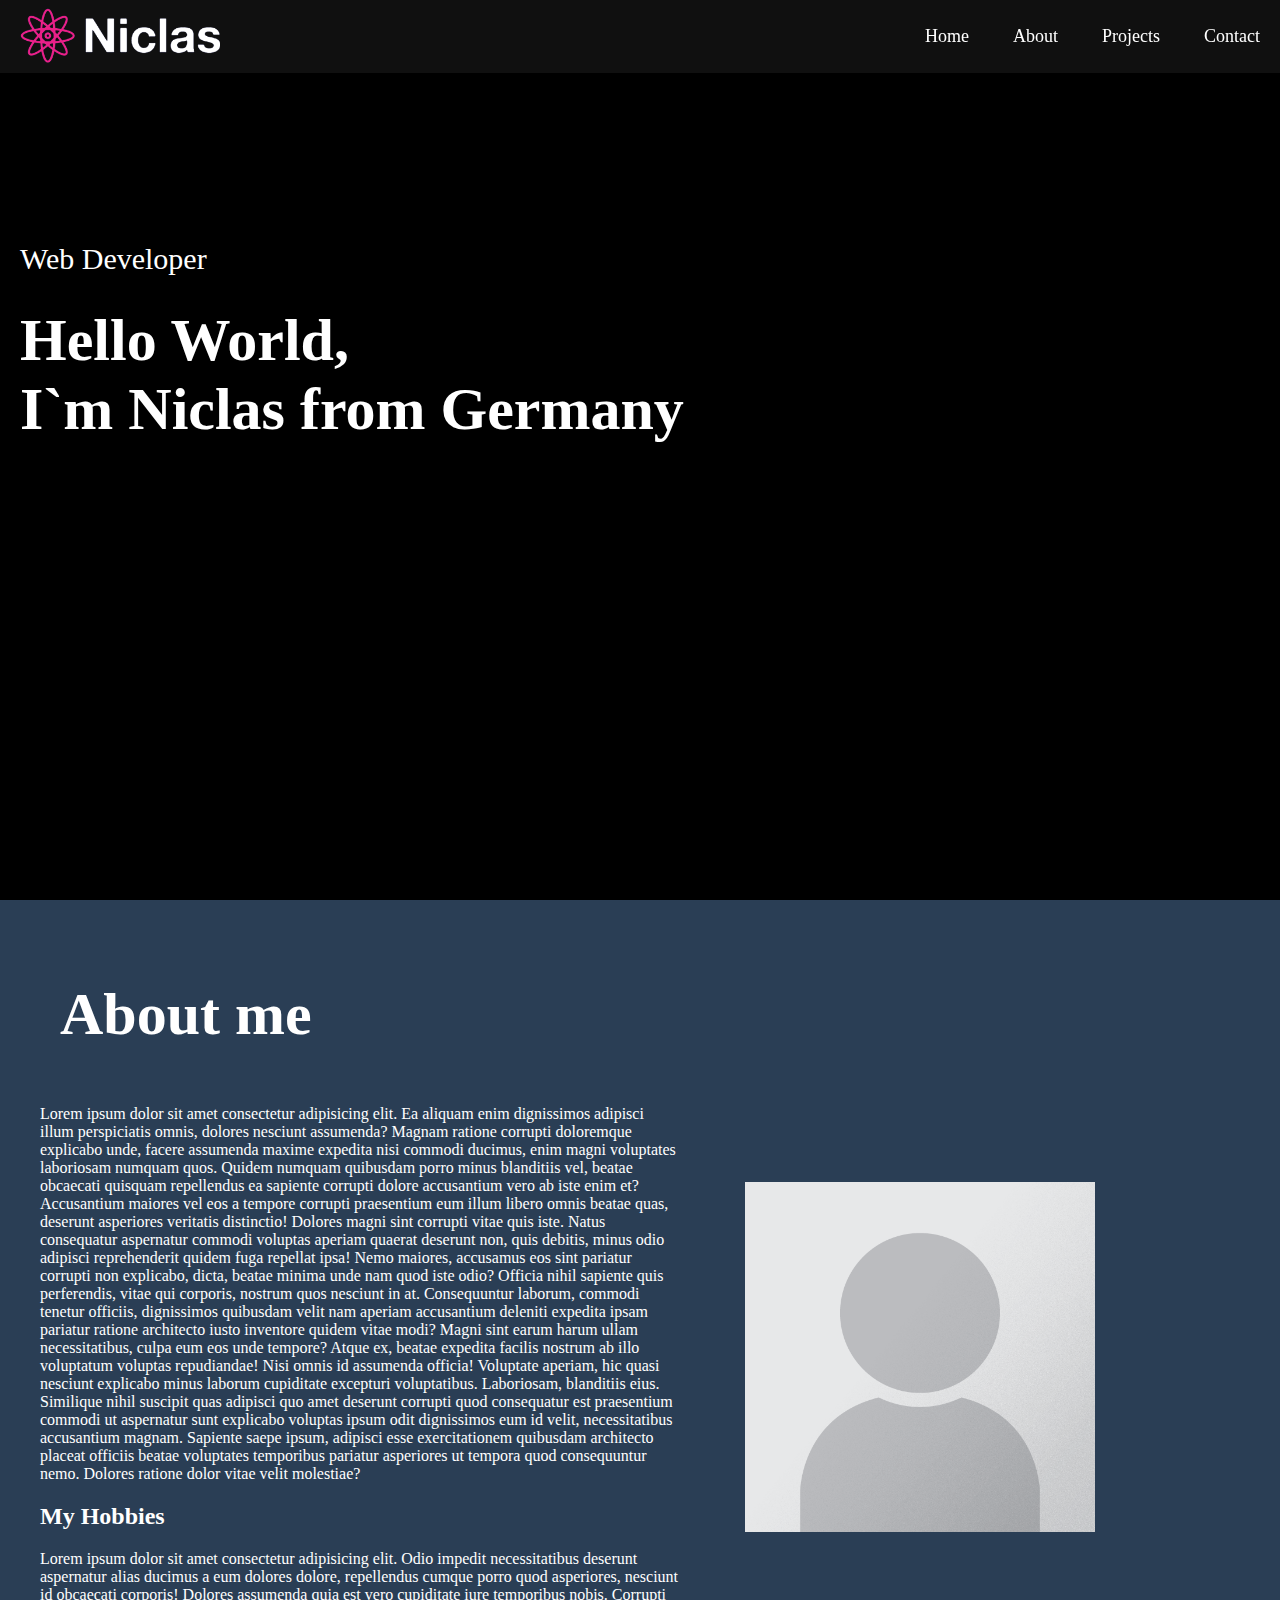
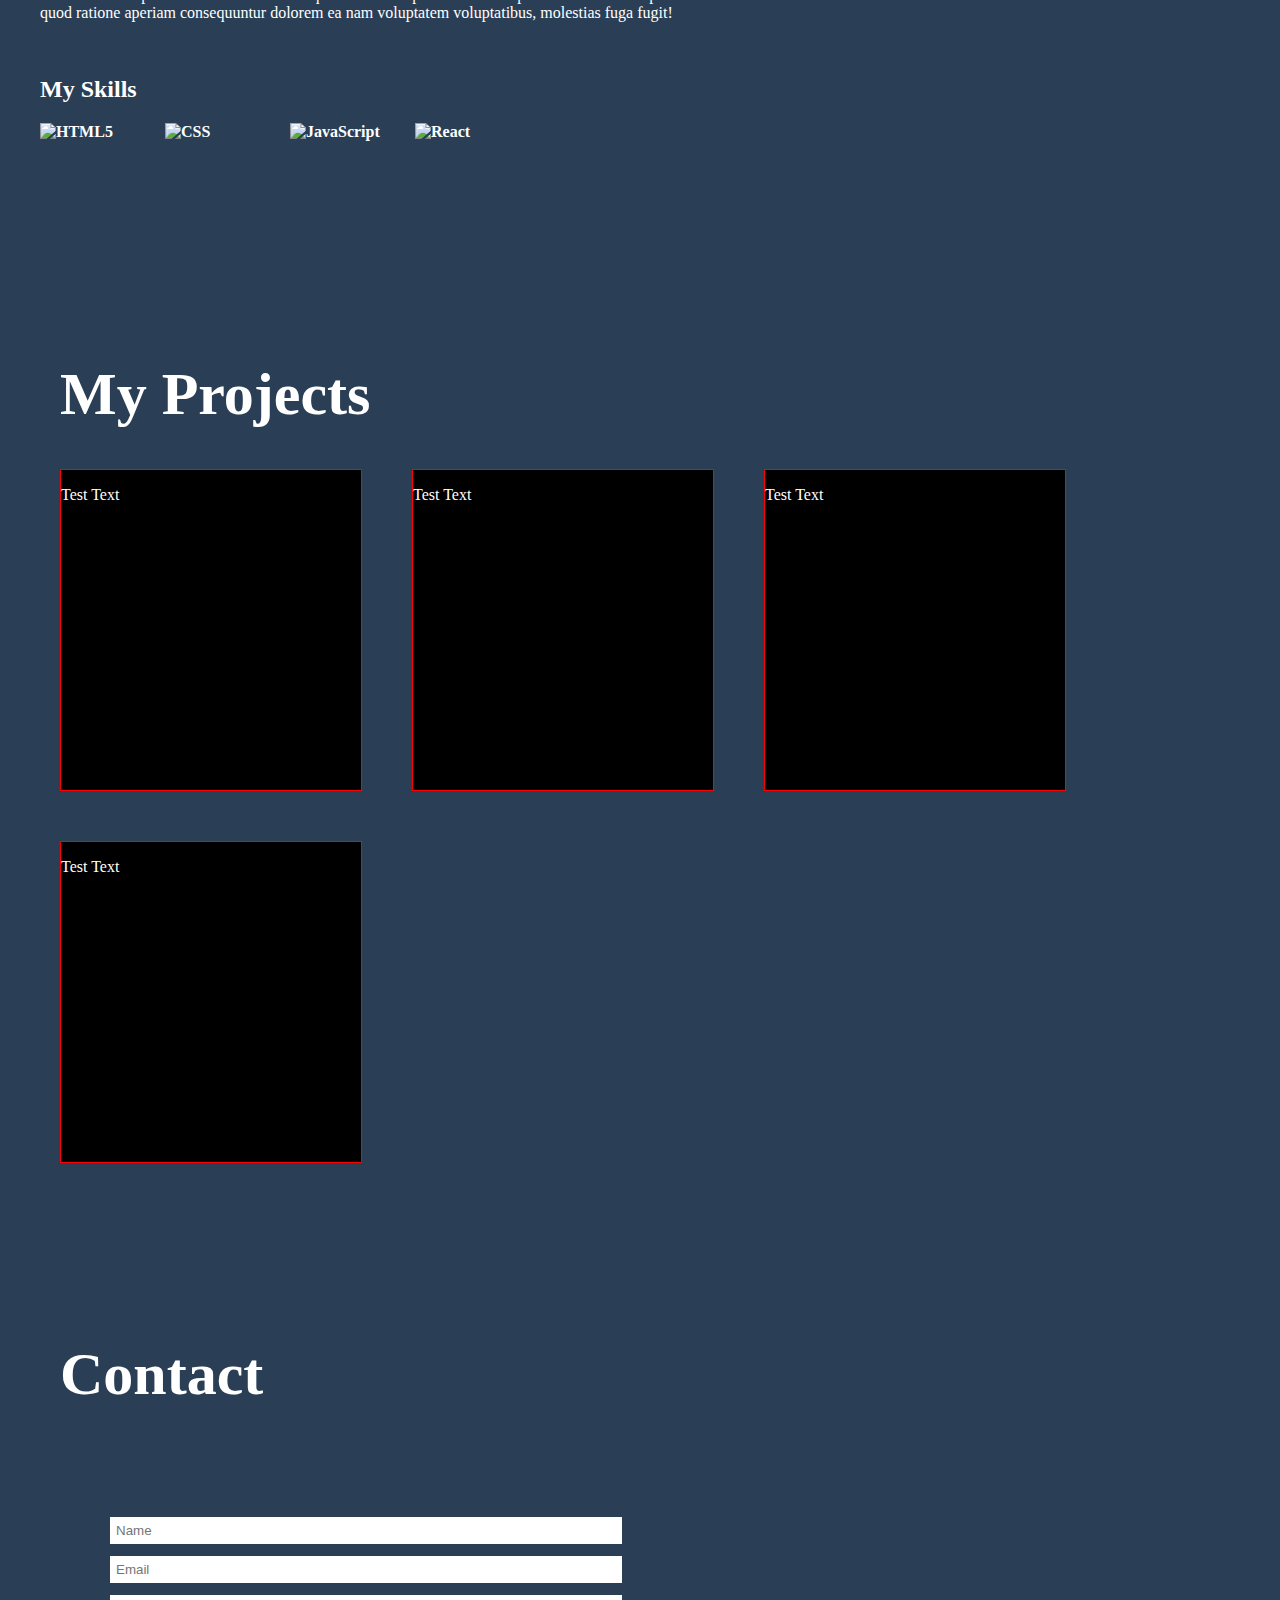
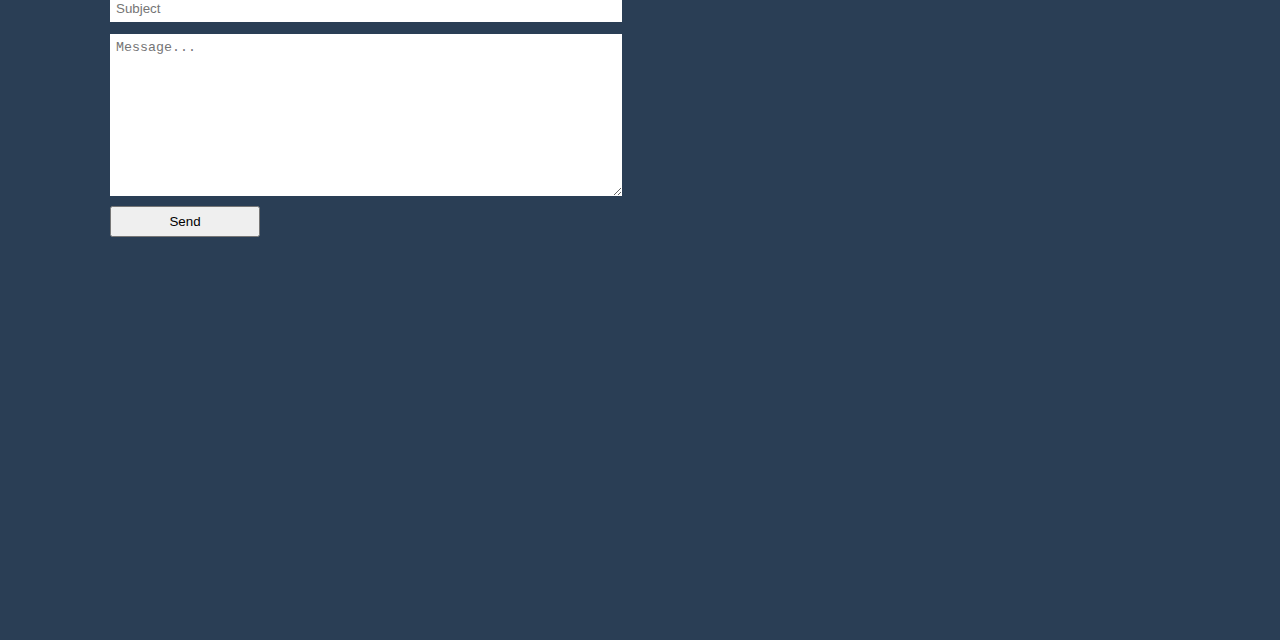
==== index.html @ bce81e59 "added backToTop" ====
<!DOCTYPE html>
<html lang="en">

<head>
    <meta charset="UTF-8">
    <meta http-equiv="X-UA-Compatible" content="IE=edge">
    <meta name="viewport" content="width=device-width, initial-scale=1.0">
    <title>Nic`s Portfolio</title>
    <link rel="stylesheet" href="style.css">
</head>

<body>

    <header>
        <section id="header">

            <div class="container1">
                <nav>
                    <a href="#header"><img src="images/logo.png" class="logo" alt="Logo "></a>
                    <ul>
                        <li><a href="#header">Home</a></li>
                        <li><a href="#about">About</a></li>
                        <li><a href="#projects">Projects</a></li>
                        <li><a href="#contact">Contact</a></li>
                    </ul>
                </nav>
                <div class="header-text">
                    <p>Web Developer</p>
                    <h1>Hello World,<br> I`m Niclas from Germany</h1>
                </div>
            </div>
        </section>
    </header>

    <main>
        <section id="about">
            <h1>About me</h1>
            <div class="container2">
                <div class="aboutMeText">
                    <p>Lorem ipsum dolor sit amet consectetur adipisicing elit. Ea aliquam enim dignissimos adipisci
                        illum
                        perspiciatis omnis, dolores nesciunt assumenda? Magnam ratione corrupti doloremque explicabo
                        unde,
                        facere assumenda maxime expedita nisi commodi ducimus, enim magni voluptates laboriosam numquam
                        quos. Quidem numquam quibusdam porro minus blanditiis vel, beatae obcaecati quisquam repellendus
                        ea
                        sapiente corrupti dolore accusantium vero ab iste enim et? Accusantium maiores vel eos a tempore
                        corrupti praesentium eum illum libero omnis beatae quas, deserunt asperiores veritatis
                        distinctio!
                        Dolores magni sint corrupti vitae quis iste. Natus consequatur aspernatur commodi voluptas
                        aperiam
                        quaerat deserunt non, quis debitis, minus odio adipisci reprehenderit quidem fuga repellat ipsa!
                        Nemo maiores, accusamus eos sint pariatur corrupti non explicabo, dicta, beatae minima unde nam
                        quod
                        iste odio? Officia nihil sapiente quis perferendis, vitae qui corporis, nostrum quos nesciunt in
                        at.
                        Consequuntur laborum, commodi tenetur officiis, dignissimos quibusdam velit nam aperiam
                        accusantium
                        deleniti expedita ipsam pariatur ratione architecto iusto inventore quidem vitae modi? Magni
                        sint
                        earum harum ullam necessitatibus, culpa eum eos unde tempore? Atque ex, beatae expedita facilis
                        nostrum ab illo voluptatum voluptas repudiandae! Nisi omnis id assumenda officia! Voluptate
                        aperiam,
                        hic quasi nesciunt explicabo minus laborum cupiditate excepturi voluptatibus. Laboriosam,
                        blanditiis
                        eius. Similique nihil suscipit quas adipisci quo amet deserunt corrupti quod consequatur est
                        praesentium commodi ut aspernatur sunt explicabo voluptas ipsum odit dignissimos eum id velit,
                        necessitatibus accusantium magnam. Sapiente saepe ipsum, adipisci esse exercitationem quibusdam
                        architecto placeat officiis beatae voluptates temporibus pariatur asperiores ut tempora quod
                        consequuntur nemo. Dolores ratione dolor vitae velit molestiae?
                    </p>
                    <h2>My Hobbies</h2>
                    <p>Lorem ipsum dolor sit amet consectetur adipisicing elit. Odio impedit necessitatibus deserunt
                        aspernatur alias ducimus a eum dolores dolore, repellendus cumque porro quod asperiores,
                        nesciunt id
                        obcaecati corporis! Dolores assumenda quia est vero cupiditate iure temporibus nobis. Corrupti
                        quod
                        ratione aperiam consequuntur dolorem ea nam voluptatem voluptatibus, molestias fuga fugit!</p>

                    <br>
                    <h2>My Skills</h2>
                    <div class="box1">
                        <img src="images/HTML5_logo.png" alt="HTML5" class="skills">
                        <img src="images/CSS3_logo.png" alt="CSS" class="skills">
                        <img src="images/javascript-39400.png" alt="JavaScript" class="skills">
                        <img src="images/React-icon.png" alt="React" class="skills2">
                    </div>

                </div>
                <div class="aboutMePic">
                    <img src="images/Portrait_Placeholder.png" alt="Placeholder Portrait">
                </div>
            </div>
        </section>

        <section id="projects">
            <h1>My Projects</h1>
            <div class="container3">
                <div class="projectBox">
                    <p>Test Text</p>
                </div>
                <div class="projectBox">
                    <p>Test Text</p>
                </div>
                <div class="projectBox">
                    <p>Test Text</p>
                </div>
                <div class="projectBox">
                    <p>Test Text</p>
                </div>
            </div>



        </section>

        <section id="contact">
            <h1>Contact</h1>
            <div class="contact">
                <div class="form">
                    <form method="post" class="">
                        <input type="text" placeholder="Name" autocomplete="off" id="name">
                        <input type="email" placeholder="Email" autocomplete="off" id="email">
                        <input type="text" placeholder="Subject" autocomplete="off" id="subject">
                        <textarea name="Message" id="message" placeholder="Message..." cols="30" rows="10"></textarea>
                        <button id="btnSend">Send</button>
                    </form>
                </div>
                <div class="form"></div>
            </div>


        </section>

        <a href="#header" class="backTop" id="backTop"><img src="images/arrowup.png"></a>
    </main>
    <footer>

    </footer>
    <script src="script.js"></script>
</body>

</html>
---- style.css ----
body {
  background-color: black;
  color: white;
  margin: auto;
  overflow-x: hidden;
}

html {
  scroll-behavior: smooth;
}
/* Style Header Start */
#header {
  width: 100vw;
  height: 100vh;
  background-image: url(images/backgroundMain.jpg);
  background-size: cover;
  background-position: center;
  background-attachment: fixed;
}

.container1 {
  padding-top: 50px;
}

nav {
  display: flex;
  align-items: center;
  justify-content: space-between;
  position: fixed;
  width: 100%;
  /* border: 2px solid red; */
  margin-top: -50px;
  background-color: rgba(128, 128, 128, 0.125);
}

.logo {
  width: 200px;
  padding-left: 20px;
}

nav ul li {
  display: inline-block;
  list-style: none;
  margin: 10px 20px;
}
nav ul li a {
  color: white;
  text-decoration: none;
  font-size: 18px;
  position: relative;
}

nav ul li a::after {
  content: "";
  width: 0;
  height: 3px;
  background: #ffffff;
  position: absolute;
  left: 0;
  bottom: -6px;
  transition: 0.5s;
}
nav ul li a:hover::after {
  width: 100%;
}

.header-text {
  margin-top: 15%;
  font-size: 30px;
}
.header-text h1 {
  font-size: 60px;
  margin-top: 20px;
  margin-left: 20px;
}
.header-text p {
  margin-left: 20px;
}
/* Style Header End */

/* Style About Me Start */
#about {
  width: 100%;
  height: 100vh;
  background-color: #2a3e55;
  padding: 40px;
}

#about h1 {
  font-size: 60px;
  padding-left: 20px;
}

.container2 {
  display: flex;
  justify-content: space-between;
  align-items: center;
  margin-right: 25px;
}

.aboutMeText p {
  width: 50vw;
}
.aboutMePic img {
  width: 350px;
  height: 350px;
  margin-right: 200px;
  margin-bottom: 200px;
}

.box1 {
  display: flex;
  gap: 25px;
  font-weight: bold;
  width: 570px;
}

.skills {
  height: 100px;
  width: 100px;
}

.skills2 {
  height: 105px;
  width: 120px;
}
/* Style About Me ende */

/* Sytle Projects Start */

#projects {
  width: 100vw;
  height: 100vh;
  background-color: #2a3e55;
  padding: 40px;
}

#projects h1 {
  font-size: 60px;
  padding-left: 20px;
}

.container3 {
  gap: 50px;
  width: 100vw;
  display: flex;
  flex-wrap: wrap;
  margin-left: 20px;
}

.projectBox {
  height: 320px;
  width: 300px;
  border: 1px solid red;
  background-color: black;
}

.projectBox:hover {
  transition-duration: 2.5s;
  transform: scale(1.5);
}

/* Style projects End */

/* Style Contact Start */

#contact {
  width: 100vw;
  height: 100vh;
  background-color: #2a3e55;
  padding: 40px;
  justify-content: center;
  align-items: center;
}

#contact h1 {
  font-size: 60px;
  padding-left: 20px;
}

.contact {
  display: flex;
  justify-content: space-around;
  align-items: center;
  height: 50vh;
}

.form {
  width: 500px;
  padding: 6px;
  /* border: 1px solid red; */
}

textarea,
input {
  width: 100%;
  padding: 6px;
  outline: none;
  border: none;
  margin: 6px 0px;
}
#btnSend {
  width: 150px;
  padding: 6px;
  cursor: pointer;
}

/* Style Contact End */

.backTop {
  display: none;
  position: fixed;
  bottom: 40px;
  right: 40px;
  background-color: #5c89bd;
  opacity: 0.4;
  cursor: pointer;
  border-radius: 50px;
  height: 50px;
  width: 50px;
}
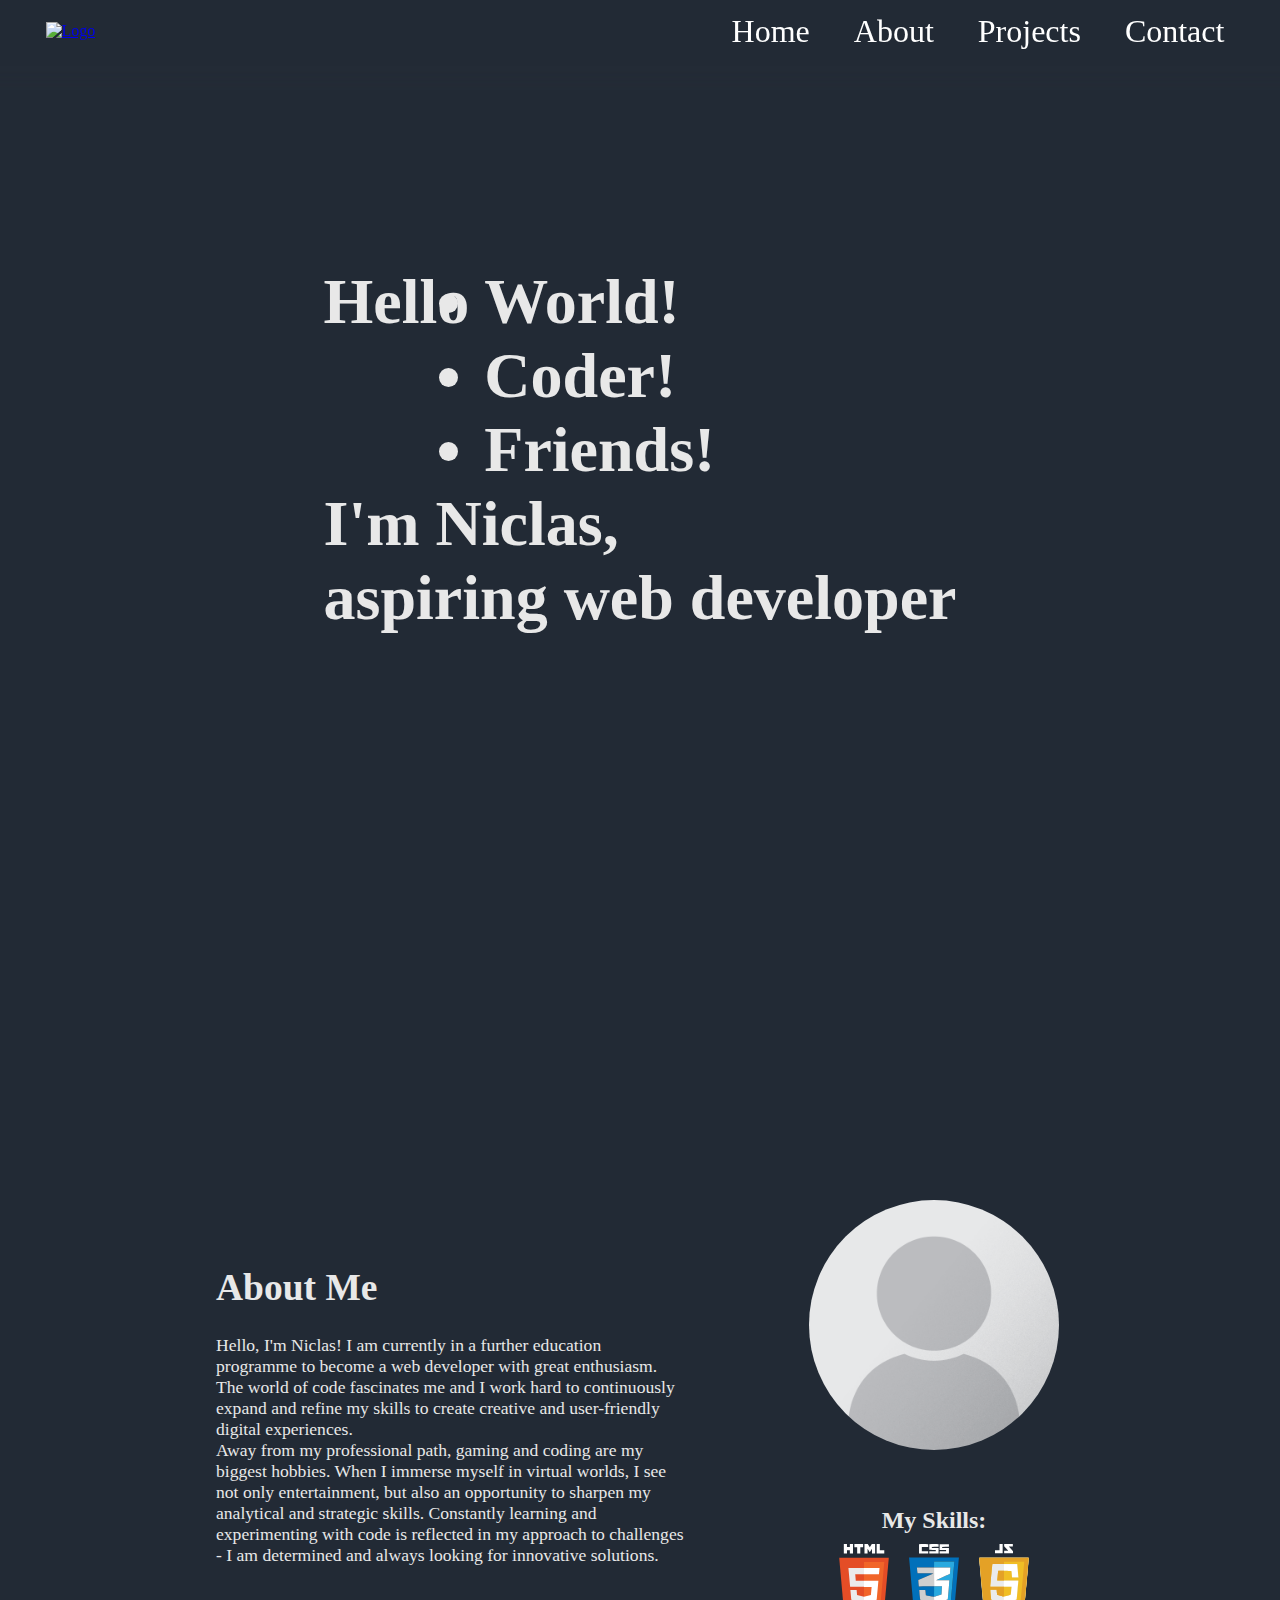
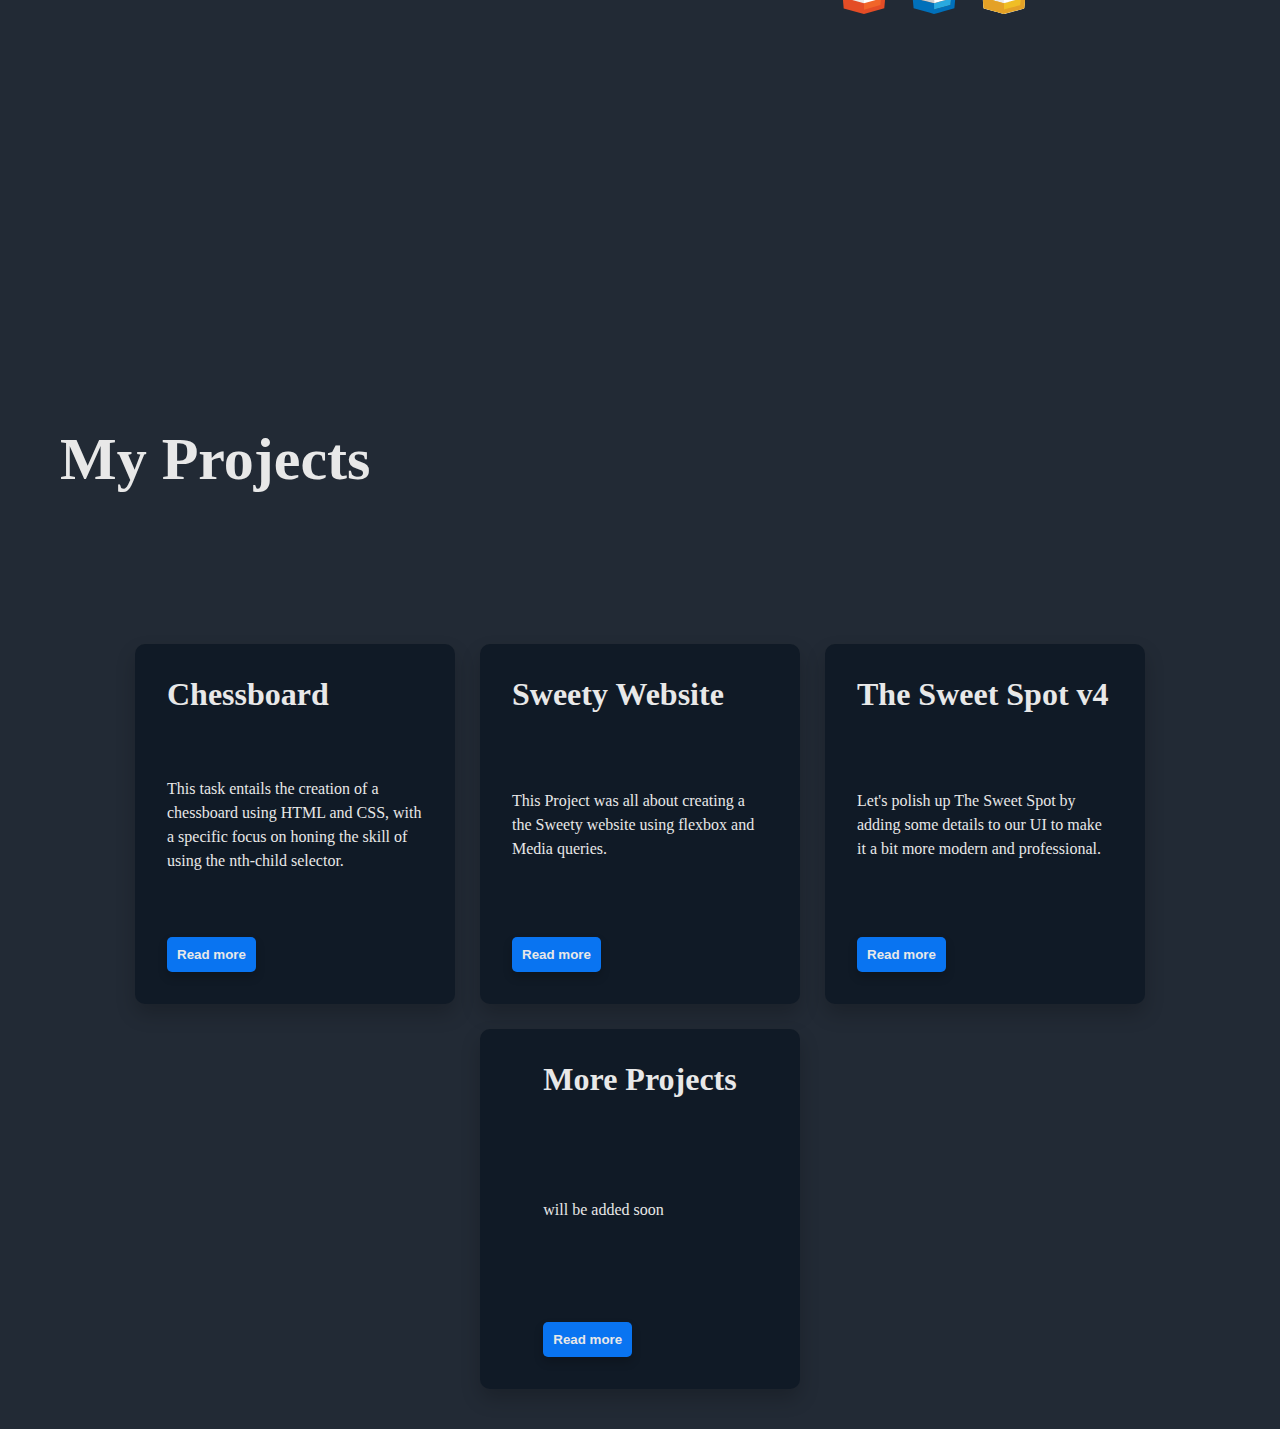
==== commit c3cd5246: "edit and publish v1" ====
--- a/index.html
+++ b/index.html
@@ -2,142 +2,171 @@
 <html lang="en">
 
 <head>
+    <title>Nic`s Portfolio</title>
     <meta charset="UTF-8">
     <meta http-equiv="X-UA-Compatible" content="IE=edge">
     <meta name="viewport" content="width=device-width, initial-scale=1.0">
-    <title>Nic`s Portfolio</title>
-    <link rel="stylesheet" href="style.css">
+    <script src="https://kit.fontawesome.com/794429e59c.js" crossorigin="anonymous"></script>
+    <link rel="stylesheet" href="CSS/main.css">
+    <link rel="stylesheet" href="CSS/animation.css">
 </head>
 
-<body>
-
+<body id="top">
     <header>
-        <section id="header">
-
-            <div class="container1">
-                <nav>
-                    <a href="#header"><img src="images/logo.png" class="logo" alt="Logo "></a>
-                    <ul>
-                        <li><a href="#header">Home</a></li>
-                        <li><a href="#about">About</a></li>
-                        <li><a href="#projects">Projects</a></li>
-                        <li><a href="#contact">Contact</a></li>
-                    </ul>
-                </nav>
-                <div class="header-text">
-                    <p>Web Developer</p>
-                    <h1>Hello World,<br> I`m Niclas from Germany</h1>
-                </div>
-            </div>
-        </section>
+        <nav>
+            <a href="#top" class="logo">
+                <img src="images/logos/logo.png" alt="Logo ">
+            </a>
+            <ul>
+                <li><a href="#top">Home</a></li>
+                <li><a href="#about">About</a></li>
+                <li><a href="#projects">Projects</a></li>
+                <li><a onclick="showContact()">Contact</a></li>
+            </ul>
+        </nav>
     </header>
 
+    <section id="contact" class="d-none">
+
+        <div class="container4">
+            <div class="cover-photo">
+                <img src="images/Portrait_Placeholder.png" class="profile">
+            </div>
+            <div class="profile-name">Niclas Basler</div>
+            <p class="about">Web-Developer</p>
+            <div class="icon_contact">
+                <a href="mailto:exanple@email.com" class="msg-btn">Message</a>
+                <i class="fa-brands fa-linkedin"></i>
+                <a href="https://github.com/Shadow-Nic" target="_blank"><i class="fa-brands fa-github"></i></a>
+            </div>
+            <a onclick="closeContact()">close</a>
+        </div>
+
+    </section>
+
     <main>
-        <section id="about">
-            <h1>About me</h1>
-            <div class="container2">
-                <div class="aboutMeText">
-                    <p>Lorem ipsum dolor sit amet consectetur adipisicing elit. Ea aliquam enim dignissimos adipisci
-                        illum
-                        perspiciatis omnis, dolores nesciunt assumenda? Magnam ratione corrupti doloremque explicabo
-                        unde,
-                        facere assumenda maxime expedita nisi commodi ducimus, enim magni voluptates laboriosam numquam
-                        quos. Quidem numquam quibusdam porro minus blanditiis vel, beatae obcaecati quisquam repellendus
-                        ea
-                        sapiente corrupti dolore accusantium vero ab iste enim et? Accusantium maiores vel eos a tempore
-                        corrupti praesentium eum illum libero omnis beatae quas, deserunt asperiores veritatis
-                        distinctio!
-                        Dolores magni sint corrupti vitae quis iste. Natus consequatur aspernatur commodi voluptas
-                        aperiam
-                        quaerat deserunt non, quis debitis, minus odio adipisci reprehenderit quidem fuga repellat ipsa!
-                        Nemo maiores, accusamus eos sint pariatur corrupti non explicabo, dicta, beatae minima unde nam
-                        quod
-                        iste odio? Officia nihil sapiente quis perferendis, vitae qui corporis, nostrum quos nesciunt in
-                        at.
-                        Consequuntur laborum, commodi tenetur officiis, dignissimos quibusdam velit nam aperiam
-                        accusantium
-                        deleniti expedita ipsam pariatur ratione architecto iusto inventore quidem vitae modi? Magni
-                        sint
-                        earum harum ullam necessitatibus, culpa eum eos unde tempore? Atque ex, beatae expedita facilis
-                        nostrum ab illo voluptatum voluptas repudiandae! Nisi omnis id assumenda officia! Voluptate
-                        aperiam,
-                        hic quasi nesciunt explicabo minus laborum cupiditate excepturi voluptatibus. Laboriosam,
-                        blanditiis
-                        eius. Similique nihil suscipit quas adipisci quo amet deserunt corrupti quod consequatur est
-                        praesentium commodi ut aspernatur sunt explicabo voluptas ipsum odit dignissimos eum id velit,
-                        necessitatibus accusantium magnam. Sapiente saepe ipsum, adipisci esse exercitationem quibusdam
-                        architecto placeat officiis beatae voluptates temporibus pariatur asperiores ut tempora quod
-                        consequuntur nemo. Dolores ratione dolor vitae velit molestiae?
-                    </p>
-                    <h2>My Hobbies</h2>
-                    <p>Lorem ipsum dolor sit amet consectetur adipisicing elit. Odio impedit necessitatibus deserunt
-                        aspernatur alias ducimus a eum dolores dolore, repellendus cumque porro quod asperiores,
-                        nesciunt id
-                        obcaecati corporis! Dolores assumenda quia est vero cupiditate iure temporibus nobis. Corrupti
-                        quod
-                        ratione aperiam consequuntur dolorem ea nam voluptatem voluptatibus, molestias fuga fugit!</p>
+        <section id="landing" class="landing">
+            <div class="test2">
+                <div class="animation">
+                    <span>Hello</span>
+                    <div class="animation-LP">
+                        <ul class="animation_List">
+                            <li class="_animation_List_Item">World!</li>
+                            <li class="_animation_List_Item">Coder!</li>
+                            <li class="_animation_List_Item">Friends!</li>
+                        </ul>
+                    </div>
+                </div>
 
+                <p>I'm Niclas, <br>
+                    aspiring web developer
+                </p>
+
+            </div>
+
+        </section>
+
+        <section id="about" class="">
+
+            <div class="about_head">
+                <h2>About Me</h2>
+            </div>
+
+            <div class="about_text">
+                <p>Hello, I'm Niclas! I am currently in a further education programme to become a web developer with
+                    great enthusiasm. The world of code fascinates me and I work hard to continuously expand and refine
+                    my skills to create creative and user-friendly digital experiences.
                     <br>
-                    <h2>My Skills</h2>
-                    <div class="box1">
-                        <img src="images/HTML5_logo.png" alt="HTML5" class="skills">
-                        <img src="images/CSS3_logo.png" alt="CSS" class="skills">
-                        <img src="images/javascript-39400.png" alt="JavaScript" class="skills">
-                        <img src="images/React-icon.png" alt="React" class="skills2">
-                    </div>
+                    Away from my professional path, gaming and coding are my biggest hobbies. When I immerse myself in
+                    virtual worlds, I see not only entertainment, but also an opportunity to sharpen my analytical and
+                    strategic skills. Constantly learning and experimenting with code is reflected in my approach to
+                    challenges - I am determined and always looking for innovative solutions.
+                </p>
+            </div>
+            <div class="about_pic">
+                <img src="images/Portrait_Placeholder.png" alt="ME">
+            </div>
 
-                </div>
-                <div class="aboutMePic">
-                    <img src="images/Portrait_Placeholder.png" alt="Placeholder Portrait">
+            <div class="skill">
+                <h2>My Skills:</h2>
+                <div class="skill_List">
+                    <img src="images/logos/HTML5_logo.svg" alt="HTML5" class="skills">
+                    <img src="images/logos/CSS_3_logo.svg" alt="CSS" class="skills">
+                    <img src="images/logos/Javascript-logo.svg" alt="JavaScript" class="skills">
+
                 </div>
             </div>
         </section>
 
-        <section id="projects">
+        <section id="projects" class="">
             <h1>My Projects</h1>
-            <div class="container3">
-                <div class="projectBox">
-                    <p>Test Text</p>
+            <section class="container3">
+
+                <div class="project_card_1 card">
+                    <div class="content">
+                        <p class="heading">Chessboard
+                        </p>
+                        <p class="para">
+                            This task entails the creation of a chessboard using HTML and CSS, with a specific focus on
+                            honing the skill of using the nth-child selector.
+                        </p>
+                        <button class="btn"><a href="https://github.com/WD23-D05/uib-data-chessboard-Shadow-Nic"
+                                target="_blank">Read more</a></button>
+                    </div>
                 </div>
-                <div class="projectBox">
-                    <p>Test Text</p>
+
+                <div class="project_card_2 card">
+                    <div class="content">
+                        <p class="heading">Sweety Website
+                        </p>
+                        <p class="para">
+                            This Project was all about creating a the Sweety website using flexbox and Media queries.
+                        </p>
+                        <button class="btn"><a href="https://github.com/WD23-D05/uib-sweety-layout-Shadow-Nic"
+                                target="_blank">Read more</a></button>
+                    </div>
                 </div>
-                <div class="projectBox">
-                    <p>Test Text</p>
+
+                <div class="project_card_3 card">
+                    <div class="content">
+                        <p class="heading">The Sweet Spot v4
+                        </p>
+                        <p class="para">
+                            Let's polish up The Sweet Spot by adding some details to our UI to make it a bit more modern
+                            and professional.
+                        </p>
+                        <button class="btn"><a href="https://github.com/WD23-D05/uib-sweety-layout-Shadow-Nic"
+                                target="_blank">Read more</a></button>
+                    </div>
                 </div>
-                <div class="projectBox">
-                    <p>Test Text</p>
+
+                <div class="project_card_4 card">
+                    <div class="content">
+                        <p class="heading">More Projects
+                        </p>
+                        <p class="para">
+                            will be added soon
+                        </p>
+                        <button class="btn"><a href="" target="_blank">Read more</a></button>
+                    </div>
                 </div>
-            </div>
+
+
+                </div>
+
+            </section>
+        </section>
+
+    </main>
+
+    <a href="#top" class="backTop" id="backTop"><img src="images/arrowup.png"></a>
+
+    <footer></footer>
+
+    <script src="script.js"></script>
+</body>
 
 
 
-        </section>
-
-        <section id="contact">
-            <h1>Contact</h1>
-            <div class="contact">
-                <div class="form">
-                    <form method="post" class="">
-                        <input type="text" placeholder="Name" autocomplete="off" id="name">
-                        <input type="email" placeholder="Email" autocomplete="off" id="email">
-                        <input type="text" placeholder="Subject" autocomplete="off" id="subject">
-                        <textarea name="Message" id="message" placeholder="Message..." cols="30" rows="10"></textarea>
-                        <button id="btnSend">Send</button>
-                    </form>
-                </div>
-                <div class="form"></div>
-            </div>
-
-
-        </section>
-
-        <a href="#header" class="backTop" id="backTop"><img src="images/arrowup.png"></a>
-    </main>
-    <footer>
-
-    </footer>
-    <script src="script.js"></script>
-</body>
 
 </html>--- a/CSS/main.css
+++ b/CSS/main.css
@@ -0,0 +1,443 @@
+/* #region Basis */
+* {
+  margin: 0;
+  padding: 0;
+  box-sizing: border-box;
+}
+
+:root {
+  --color-primary-dark: #222a35;
+  --color-secondary-dark: #101a26;
+  --color-neutral: #343434;
+  --color-accent: #0974f1;
+  --color-text-light: #e8e8e8;
+}
+
+html {
+  font-size: 16px;
+  color: var(--color-text-light);
+  scroll-behavior: smooth;
+}
+
+body {
+  width: 100%;
+  height: 100vh;
+  background-color: var(--color-primary-dark);
+
+  background-size: cover;
+  background-repeat: no-repeat;
+  background-position: center;
+  background-attachment: fixed;
+  overflow-x: hidden;
+}
+
+.backTop {
+  display: none;
+  position: fixed;
+  bottom: 40px;
+  right: 40px;
+  background-color: var(--color-secondary-dark);
+  opacity: 0.8;
+  cursor: pointer;
+  border-radius: 50px;
+  height: 50px;
+  width: 50px;
+}
+/* #endregion */
+
+/* #region Header_Style */
+
+header {
+  height: 10vh;
+  width: 100%;
+  backdrop-filter: blur(10px);
+  position: fixed;
+  z-index: 999;
+  top: 0;
+  /* background-color: rgba(128, 128, 128, 0.125); */
+}
+
+nav {
+  display: flex;
+  align-items: center;
+  justify-content: space-between;
+  margin: 1% 2%;
+}
+
+.logo {
+  width: 200px;
+  padding-left: 20px;
+}
+.logo img {
+  width: 100%;
+}
+
+nav ul li {
+  display: inline-block;
+  list-style: none;
+  padding-right: 20px;
+  margin: 0 10px;
+}
+nav ul li a {
+  color: white;
+  text-decoration: none;
+  font-size: 2em;
+  position: relative;
+}
+
+nav ul li a::after {
+  content: "";
+  width: 0;
+  height: 3px;
+  background: #0974f1;
+  border-radius: 3px;
+  position: absolute;
+  left: 0;
+  bottom: -6px;
+  transition: 0.5s;
+}
+nav ul li a:hover::after {
+  width: 100%;
+}
+
+/* #endregion */
+
+/* #region Landing_Page */
+
+.landing {
+  width: 100%;
+  min-height: 100vh;
+  font-size: 4em;
+  font-weight: bold;
+  display: flex;
+  justify-content: center;
+  align-items: center;
+  background-image: url(/images/background_main.jpg);
+  background-size: cover;
+}
+
+.test2 {
+  display: flex;
+  flex-direction: column;
+  justify-content: left;
+}
+
+.animation {
+  display: flex;
+  float: left;
+}
+
+.animation span {
+  margin-right: 15px;
+}
+
+/* #endregion */
+
+/* #region About_me_page */
+
+#about {
+  width: 100%;
+  min-height: 100vh;
+  padding-top: 15vh;
+
+  display: grid;
+  grid-template-columns: repeat(12, 1fr);
+  grid-template-rows: repeat(6, 1fr);
+}
+
+.about_head {
+  grid-area: 2/3/3/5;
+  font-size: 25px;
+  padding-left: 20px;
+  display: flex;
+  align-items: center;
+  margin-top: 55px;
+}
+.about_text {
+  grid-area: 3/3/5/8;
+  font-size: 1.1em;
+  padding-left: 20px;
+  margin-bottom: 10px;
+}
+.about_pic {
+  grid-area: 2/9/4/11;
+  display: flex;
+  align-items: center;
+  justify-content: center;
+  height: 300px;
+  width: 300px;
+}
+.about_pic img {
+  height: 250px;
+  width: 250px;
+  border-radius: 50%;
+  margin-bottom: 20px;
+}
+
+.skill {
+  grid-area: 4/9/5/11;
+  font-weight: bold;
+  font-size: 16px;
+  display: flex;
+  justify-content: center;
+  align-items: center;
+  flex-direction: column;
+}
+
+.skill_List {
+  margin-top: 10px;
+  display: flex;
+  align-items: center;
+  justify-content: center;
+}
+
+.skills {
+  height: 70px;
+  width: 70px;
+}
+
+/* #endregion */
+
+/* #region Projects */
+
+#projects {
+  width: 100vw;
+  min-height: 100vh;
+  padding: 40px;
+  padding-top: 10vh;
+}
+
+#projects h1 {
+  font-size: 60px;
+  padding-left: 20px;
+}
+.container3 {
+  margin: auto;
+  margin-top: 150px;
+  display: flex;
+  flex-wrap: wrap;
+  justify-content: center;
+  gap: 25px;
+  max-width: 1600px;
+}
+
+/* Cards Project */
+
+.card {
+  display: flex;
+  /* align-items: center; */
+  justify-content: center;
+  width: 320px;
+  height: 360px;
+  box-shadow: 0 10px 20px rgba(0, 0, 0, 0.2);
+  padding: 32px;
+  overflow: hidden;
+  border-radius: 10px;
+  background: var(--color-secondary-dark);
+  transition: all 0.5s cubic-bezier(0.23, 1, 0.32, 1);
+}
+
+.content {
+  display: flex;
+  flex-direction: column;
+  justify-content: space-between;
+  align-items: flex-start;
+  gap: 20px;
+  color: #e8e8e8;
+  transition: all 0.5s cubic-bezier(0.23, 1, 0.32, 1);
+}
+
+.content .heading {
+  font-weight: 700;
+  font-size: 32px;
+}
+
+.content .para {
+  line-height: 1.5;
+}
+
+.para {
+  font-size: 16px;
+}
+
+.content .btn {
+  color: #e8e8e8;
+  text-decoration: none;
+  padding: 10px;
+  font-weight: 600;
+  border: none;
+  cursor: pointer;
+  background: #0974f1;
+  border-radius: 5px;
+  box-shadow: 0 5px 10px rgba(0, 0, 0, 0.2);
+}
+.content .btn a {
+  text-decoration: none;
+  color: var(--color-text-light);
+}
+
+.card:hover {
+  box-shadow: 0 0 20px #0975f1cc;
+  border-color: #0974f1;
+}
+
+.content .btn:hover {
+  outline: 2px solid #e8e8e8;
+  background: transparent;
+  color: #e8e8e8;
+}
+
+.content .btn:active {
+  box-shadow: none;
+}
+/* #endregion */
+
+/* #region Style_Contact */
+
+.contact {
+  width: 100vw;
+  height: 120vh;
+  backdrop-filter: blur(10px);
+  padding: 40px;
+  justify-content: center;
+  align-items: center;
+  position: fixed;
+  top: -10vh;
+  z-index: 1000;
+  display: flex;
+  justify-content: center;
+  align-items: center;
+}
+
+.d-none {
+  display: none;
+}
+
+.container4 {
+  user-select: none;
+  margin: 100px auto;
+  background: var(--color-primary-dark);
+  color: #b3b8cd;
+  border-radius: 5px;
+  width: 350px;
+  height: 400px;
+  text-align: center;
+  box-shadow: 0 10px 20px -10px rgba(0, 0, 0, 0.75);
+  transform: scale(1.4);
+}
+
+.cover-photo {
+  background: url("/images/background.jpg") no-repeat;
+  background-position: center;
+  background-size: cover;
+  height: 160px;
+  width: 100%;
+  border-radius: 5px 5px 0 0;
+}
+.profile {
+  height: 120px;
+  width: 120px;
+  border-radius: 50%;
+  margin: 93px 0 0 -175px;
+  border: 2px solid var(--color-accent);
+  padding: 4px;
+  background: #292343;
+}
+.profile-name {
+  font-size: 25px;
+  font-weight: bold;
+  margin: 27px 0 0 120px;
+}
+.about {
+  margin-top: 35px;
+  margin-bottom: 35px;
+  line-height: 21px;
+  font-size: 16px;
+}
+
+.msg-btn {
+  background: var(--color-accent);
+  border: 1px solid var(--color-accent);
+  padding: 10px 25px;
+  color: #231e39;
+  border-radius: 3px;
+  font-family: Montserrat, sans-serif;
+  cursor: pointer;
+}
+.icon_contact a:visited {
+  color: var(--color-text-light);
+}
+
+.icon_contact {
+  display: flex;
+  justify-content: center;
+  align-items: center;
+  margin-bottom: 25px;
+}
+
+.container4 i {
+  padding-left: 20px;
+  font-size: 25px;
+  cursor: pointer;
+  transition: 0.5s;
+}
+.container4 i:hover {
+  color: var(--color-accent);
+}
+
+/* #endregion */
+
+/* #region Media Query's */
+
+@media all and (min-width: 1024px) and (max-width: 1280px) {
+}
+
+@media all and (min-width: 768px) and (max-width: 1023px) {
+  #about {
+    display: grid;
+    display: grid;
+    grid-template-columns: repeat(12, 1fr);
+    grid-template-rows: repeat(3, 1fr);
+  }
+
+  .about_head {
+    grid-area: 1/3/2/7;
+    margin-top: 0;
+  }
+  .about_pic {
+    grid-area: 2/9/3/11;
+  }
+  .about_text {
+    grid-area: 2/3/4/8;
+  }
+  .skill {
+    grid-area: 3/9/4/11;
+    margin-bottom: 100px;
+  }
+}
+
+@media all and (max-width: 767px) {
+  #about {
+    display: flex;
+    flex-direction: column;
+    margin-top: -50px;
+  }
+  .about_head {
+    order: 1;
+    margin-top: 0;
+  }
+  .about_pic {
+    order: 2;
+    margin: 0 auto;
+  }
+  .about_text {
+    order: 3;
+  }
+  .skill {
+    order: 4;
+  }
+  .container4 {
+    transform: scale(1);
+  }
+}
+/* #endregion */
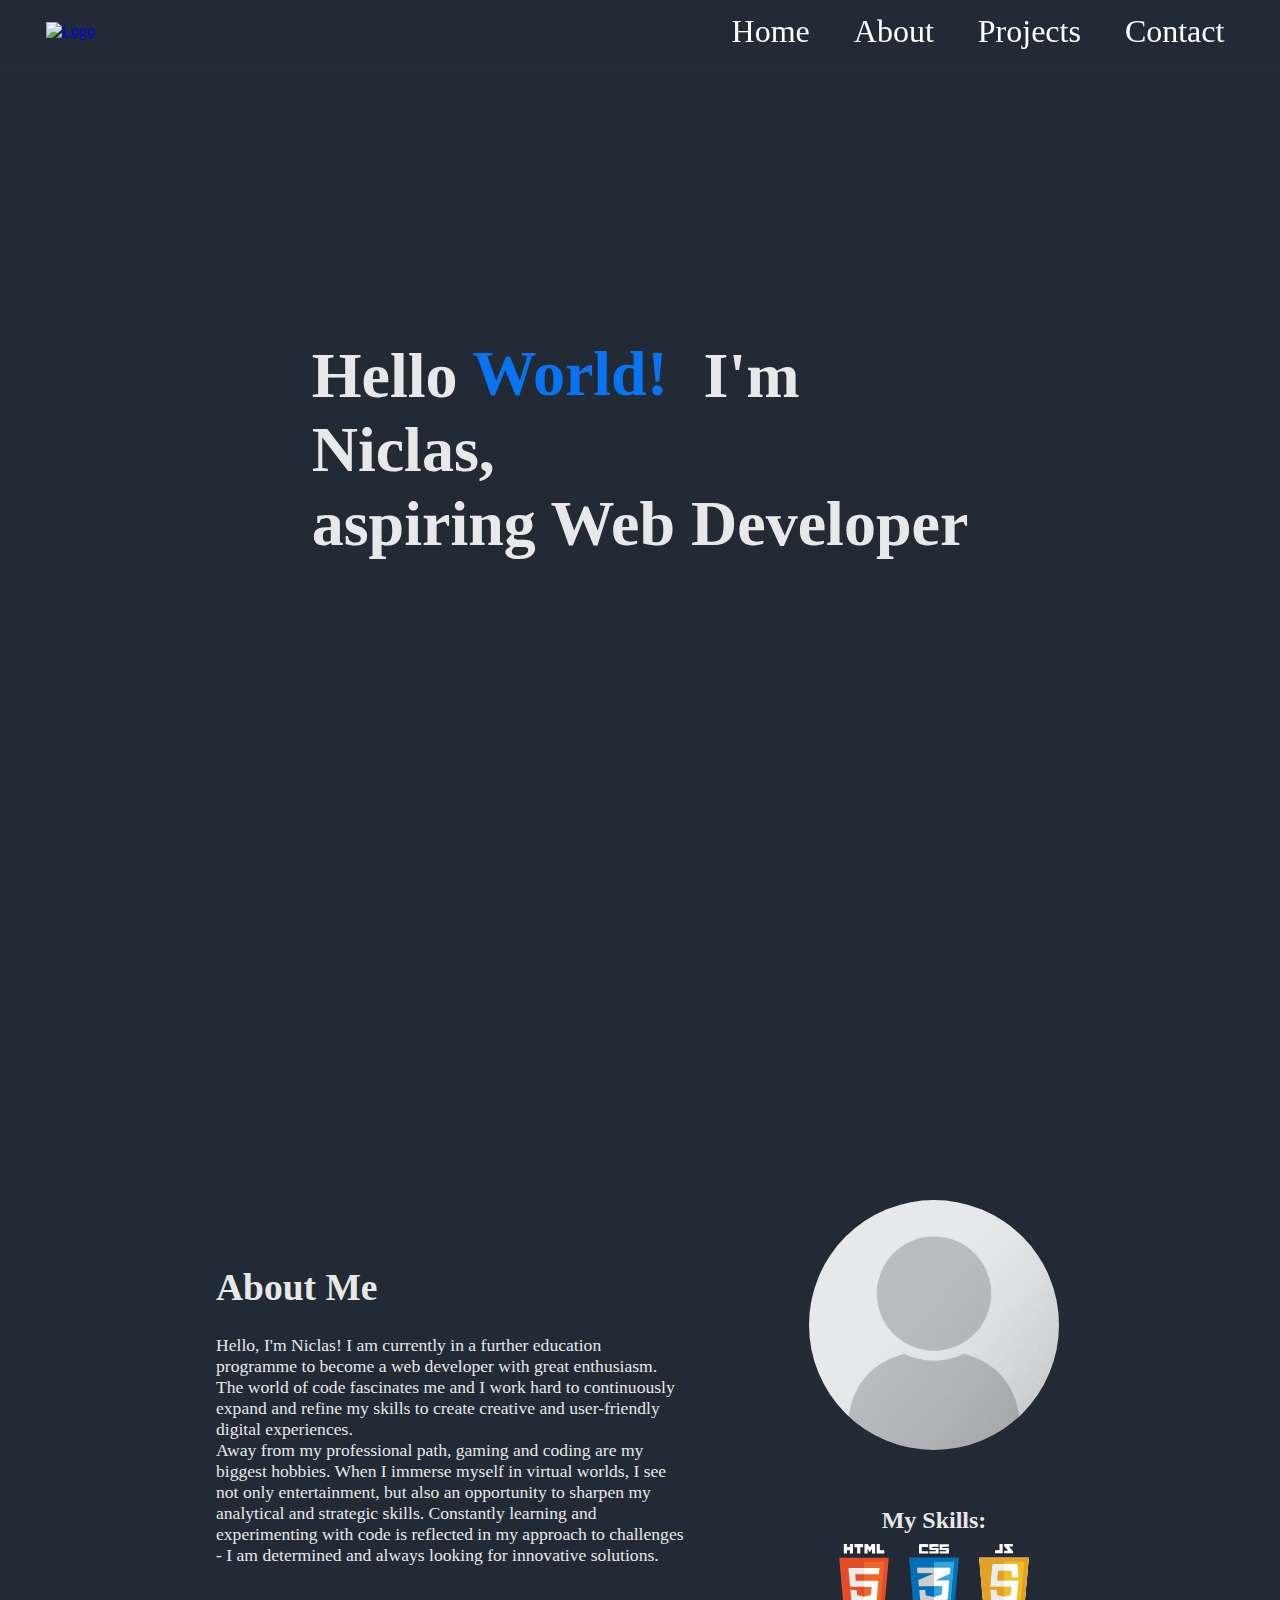
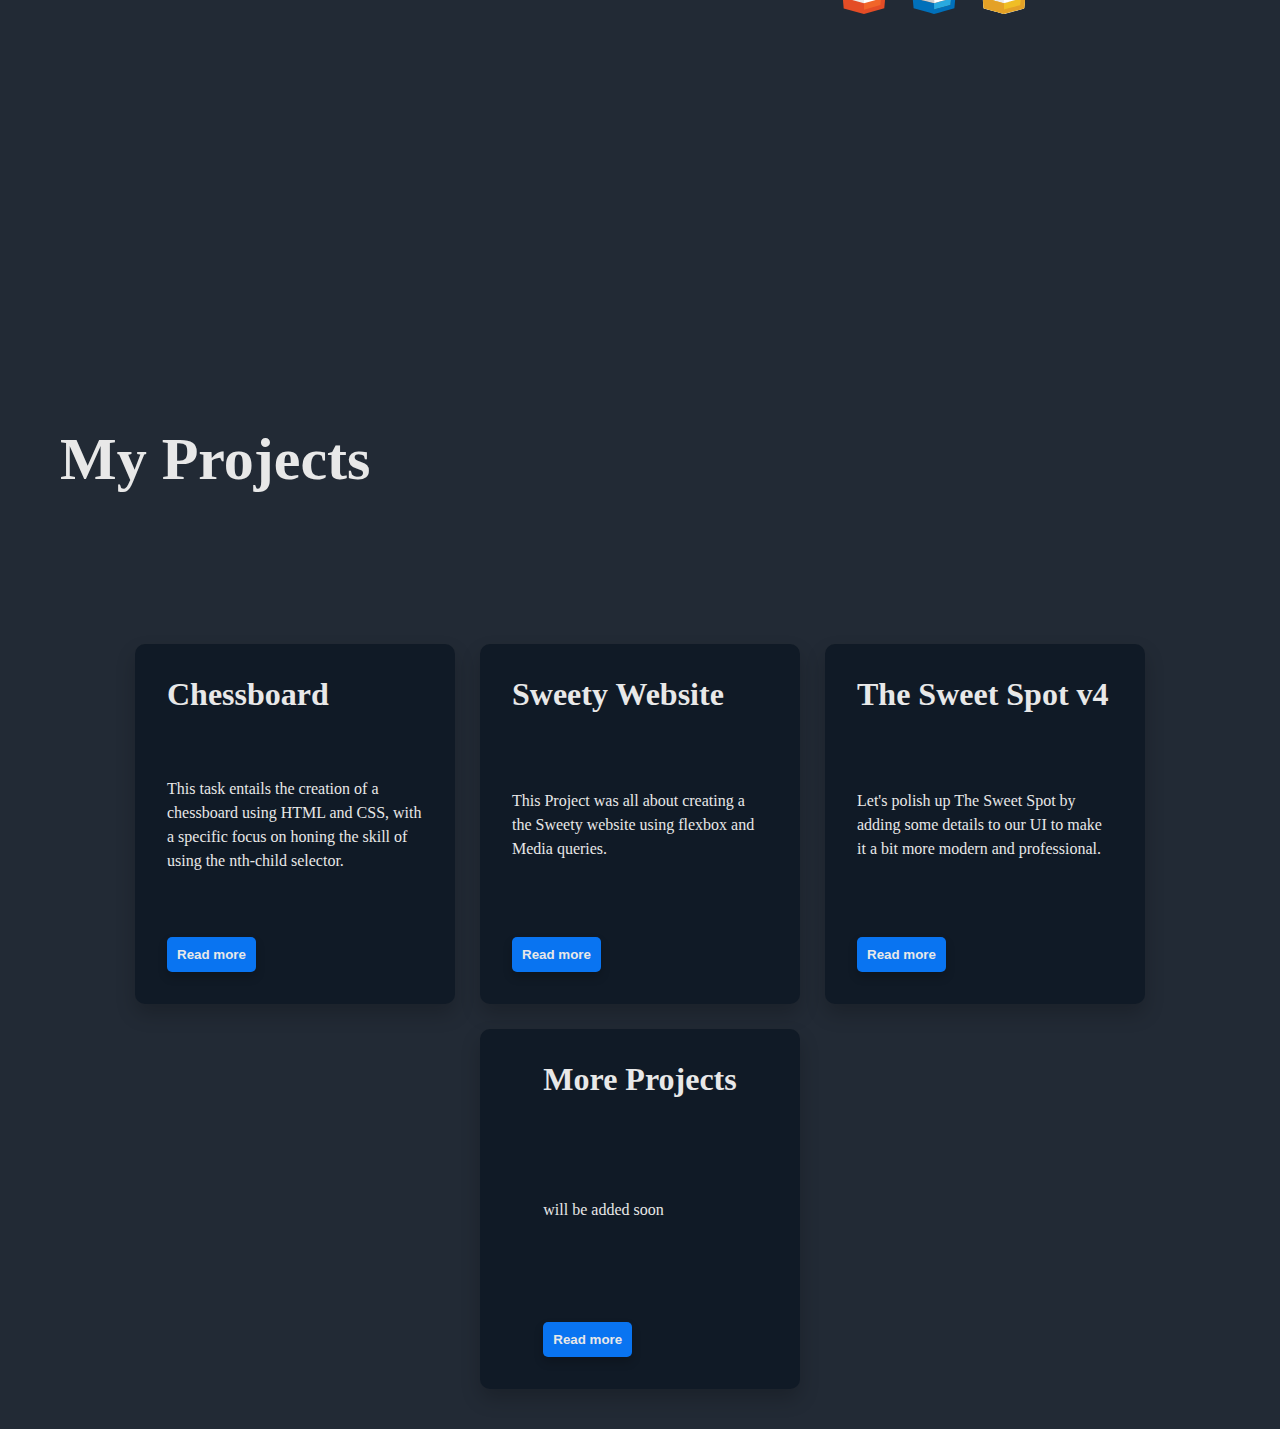
==== commit 56d4c060: "edit" ====
--- a/index.html
+++ b/index.html
@@ -12,6 +12,7 @@
 </head>
 
 <body id="top">
+
     <header>
         <nav>
             <a href="#top" class="logo">
@@ -28,7 +29,7 @@
 
     <section id="contact" class="d-none">
 
-        <div class="container4">
+        <section class="container_contact">
             <div class="cover-photo">
                 <img src="images/Portrait_Placeholder.png" class="profile">
             </div>
@@ -40,13 +41,13 @@
                 <a href="https://github.com/Shadow-Nic" target="_blank"><i class="fa-brands fa-github"></i></a>
             </div>
             <a onclick="closeContact()">close</a>
-        </div>
+        </section>
 
     </section>
 
     <main>
         <section id="landing" class="landing">
-            <div class="test2">
+            <div class="container_landing">
                 <div class="animation">
                     <span>Hello</span>
                     <div class="animation-LP">
@@ -59,7 +60,7 @@
                 </div>
 
                 <p>I'm Niclas, <br>
-                    aspiring web developer
+                    aspiring Web Developer
                 </p>
 
             </div>
@@ -100,7 +101,7 @@
 
         <section id="projects" class="">
             <h1>My Projects</h1>
-            <section class="container3">
+            <section class="container_projects">
 
                 <div class="project_card_1 card">
                     <div class="content">
--- a/CSS/main.css
+++ b/CSS/main.css
@@ -43,6 +43,11 @@
   height: 50px;
   width: 50px;
 }
+
+.d-none {
+  display: none;
+}
+
 /* #endregion */
 
 /* #region Header_Style */
@@ -112,7 +117,7 @@
   display: flex;
   justify-content: center;
   align-items: center;
-  background-image: url(/images/background_main.jpg);
+  background-image: url(../images/background_main.jpg);
   background-size: cover;
 }
 
@@ -211,7 +216,7 @@
   font-size: 60px;
   padding-left: 20px;
 }
-.container3 {
+.container_projects {
   margin: auto;
   margin-top: 150px;
   display: flex;
@@ -309,11 +314,7 @@
   align-items: center;
 }
 
-.d-none {
-  display: none;
-}
-
-.container4 {
+.container_contact {
   user-select: none;
   margin: 100px auto;
   background: var(--color-primary-dark);
@@ -327,7 +328,7 @@
 }
 
 .cover-photo {
-  background: url("/images/background.jpg") no-repeat;
+  background: url("../images/background.jpg") no-repeat;
   background-position: center;
   background-size: cover;
   height: 160px;
@@ -375,13 +376,13 @@
   margin-bottom: 25px;
 }
 
-.container4 i {
+.container_contact i {
   padding-left: 20px;
   font-size: 25px;
   cursor: pointer;
   transition: 0.5s;
 }
-.container4 i:hover {
+.container_contact i:hover {
   color: var(--color-accent);
 }
 
@@ -436,7 +437,7 @@
   .skill {
     order: 4;
   }
-  .container4 {
+  .container_contact {
     transform: scale(1);
   }
 }
--- a/CSS/animation.css
+++ b/CSS/animation.css
@@ -0,0 +1,45 @@
+.animation-LP {
+  display: block;
+  overflow: hidden;
+  font-size: 1em;
+  line-height: 60px;
+  height: 60px;
+  color: #0974f1;
+  font-weight: bold;
+}
+
+.animation_List {
+  padding-top: 5px;
+  list-style: none;
+  animation-name: change;
+  animation-duration: 10s;
+  animation-iteration-count: infinite;
+}
+
+.anitmation_List_Item {
+  line-height: 60px;
+  margin: 0;
+}
+
+@keyframes change {
+  100%,
+  88.89%,
+  77.78%,
+  66.67% {
+    transform: translate3d(0, 0, 0);
+  }
+
+  62.96%,
+  51.85%,
+  40.74%,
+  29.63% {
+    transform: translate3d(0, -33.33%, 0);
+  }
+
+  25.93%,
+  14.82%,
+  3.71%,
+  0% {
+    transform: translate3d(0, -63.66%, 0);
+  }
+}
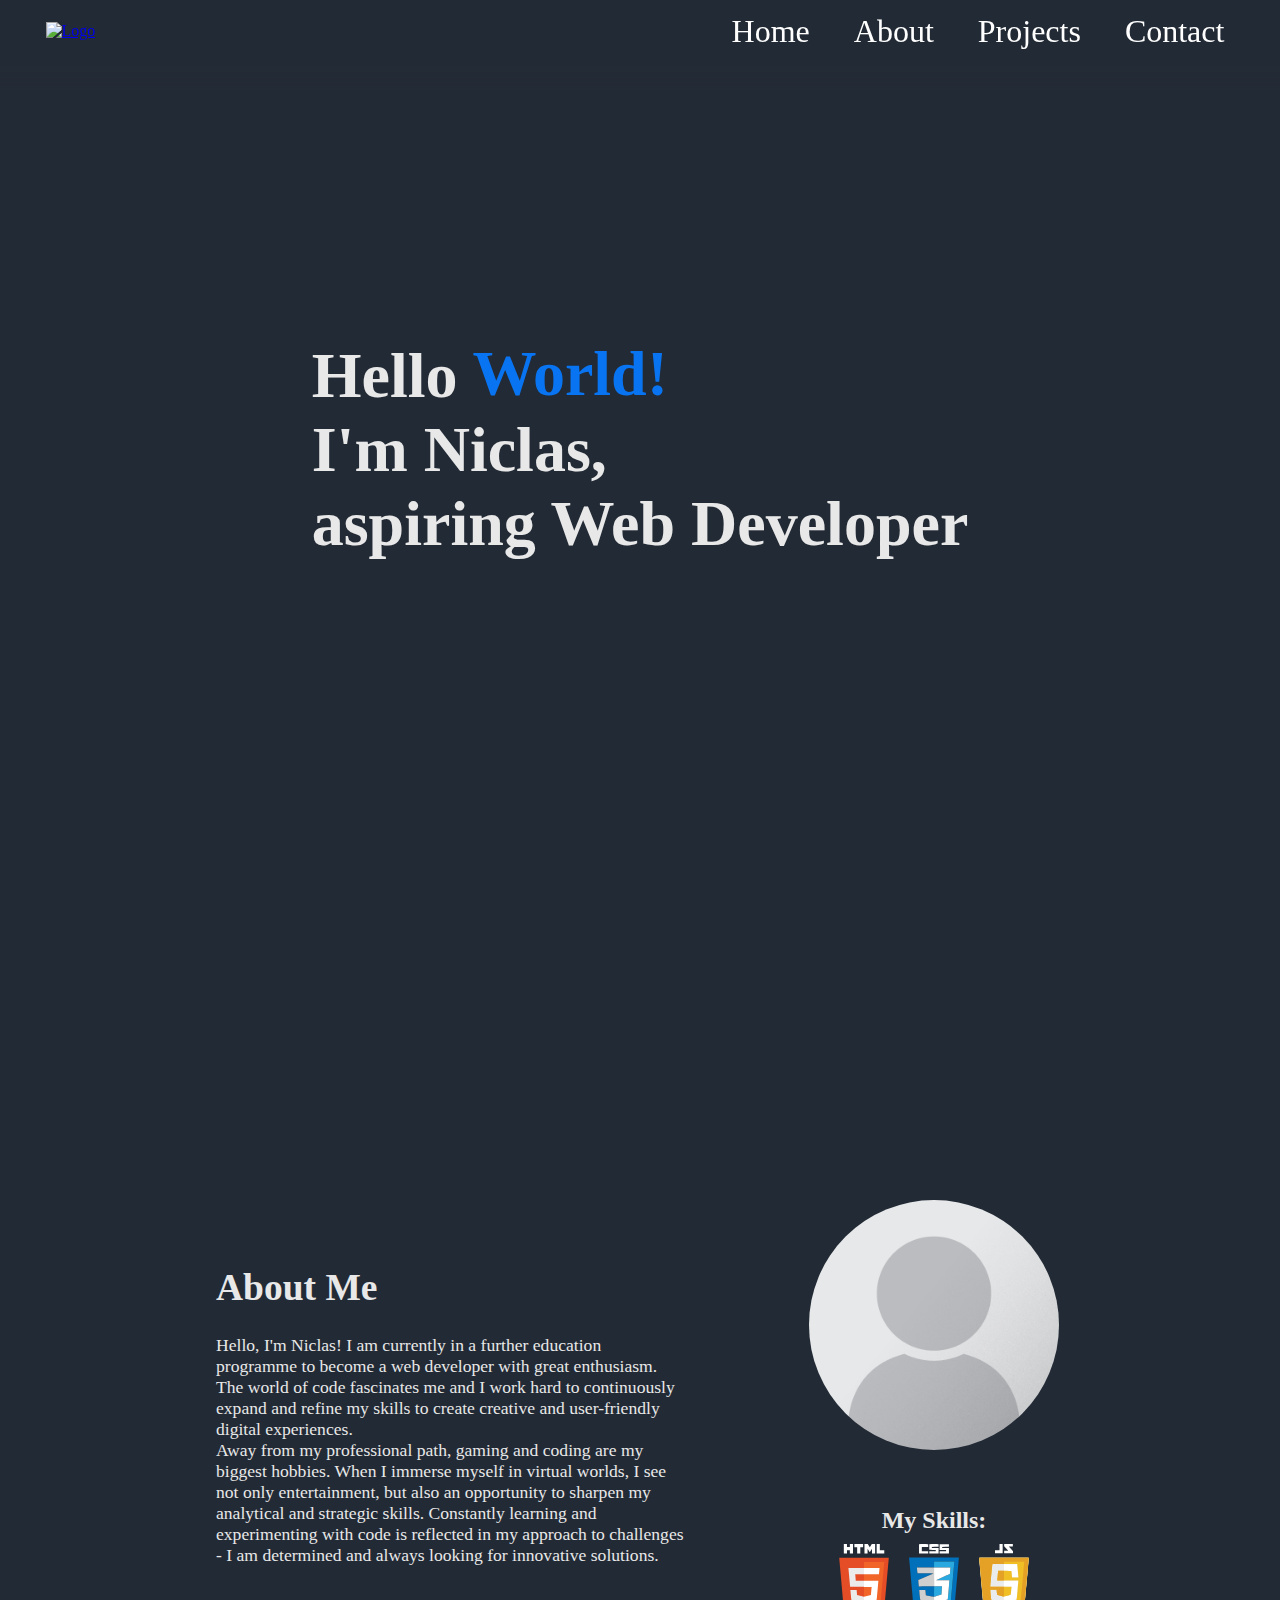
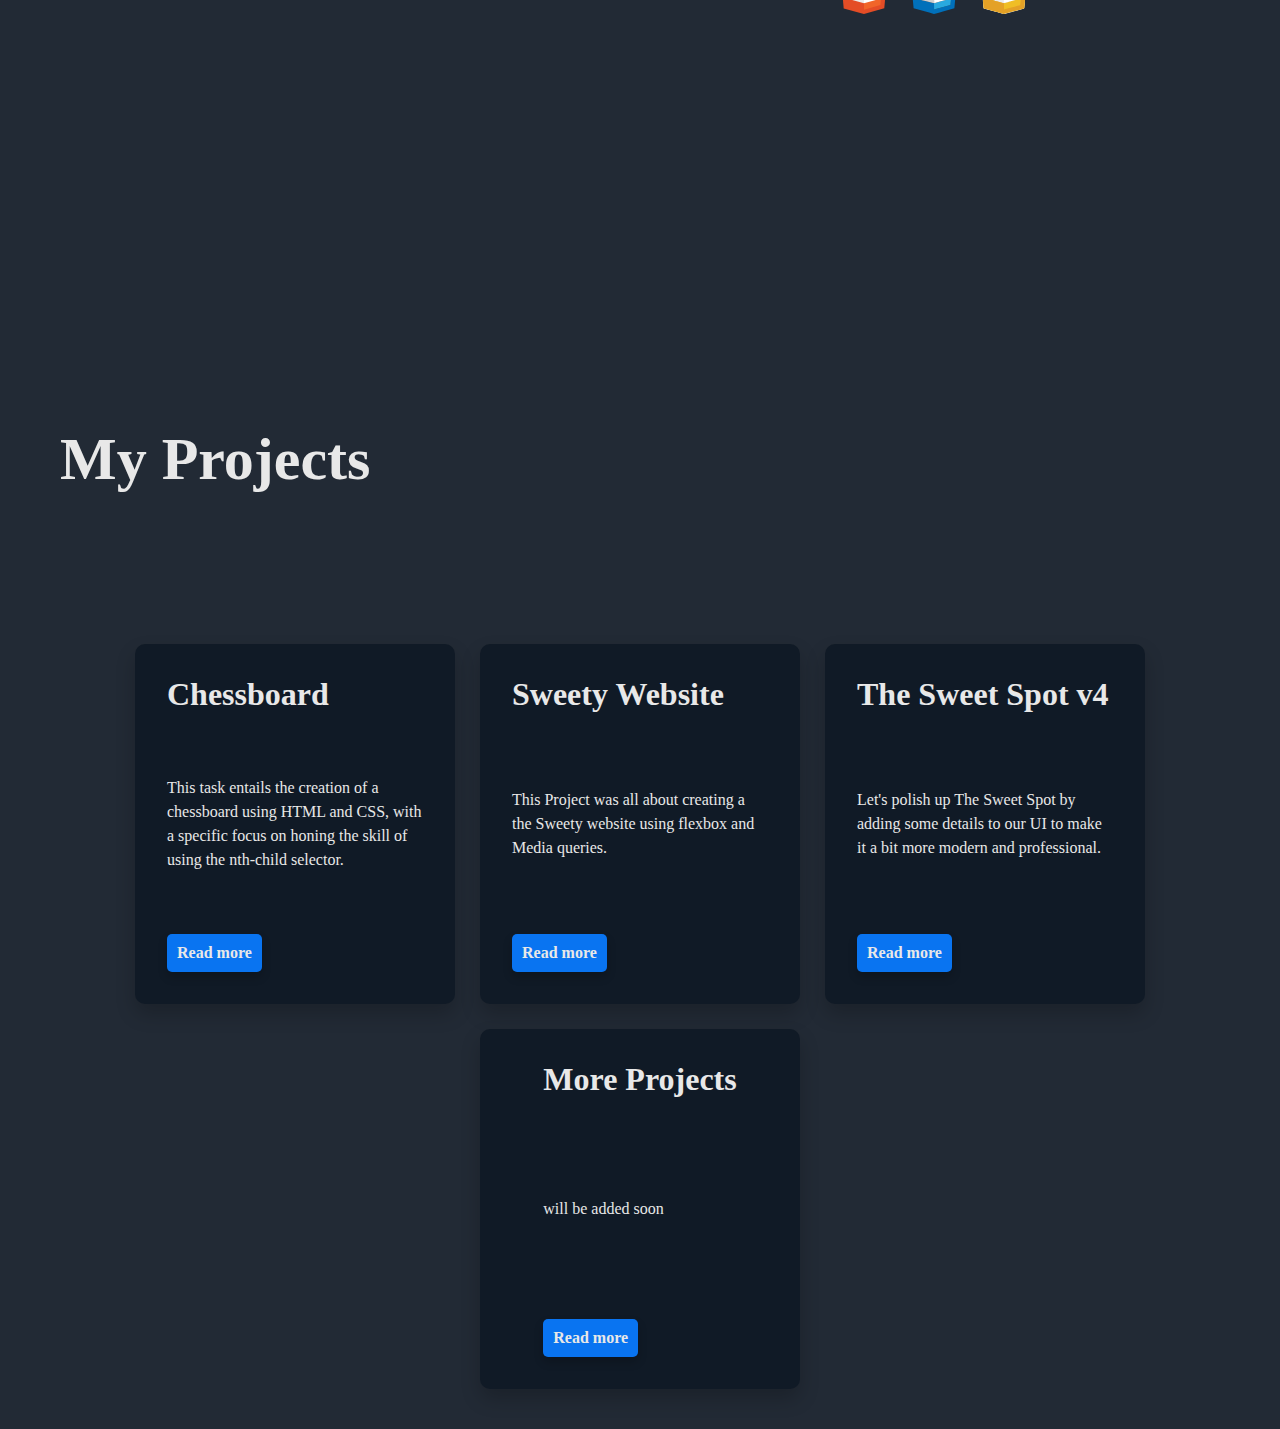
==== commit f02fc768: "edit" ====
--- a/index.html
+++ b/index.html
@@ -44,6 +44,8 @@
         </section>
 
     </section>
+
+    <a href="#top" class="backTop" id="backTop"><img src="images/arrowup.png"></a>
 
     <main>
         <section id="landing" class="landing">
@@ -111,8 +113,8 @@
                             This task entails the creation of a chessboard using HTML and CSS, with a specific focus on
                             honing the skill of using the nth-child selector.
                         </p>
-                        <button class="btn"><a href="https://github.com/WD23-D05/uib-data-chessboard-Shadow-Nic"
-                                target="_blank">Read more</a></button>
+                        <a href="https://github.com/WD23-D05/uib-data-chessboard-Shadow-Nic" target="_blank"
+                            class="btn">Read more</a>
                     </div>
                 </div>
 
@@ -123,8 +125,8 @@
                         <p class="para">
                             This Project was all about creating a the Sweety website using flexbox and Media queries.
                         </p>
-                        <button class="btn"><a href="https://github.com/WD23-D05/uib-sweety-layout-Shadow-Nic"
-                                target="_blank">Read more</a></button>
+                        <a href="https://github.com/WD23-D05/uib-sweety-layout-Shadow-Nic" target="_blank"
+                            class="btn">Read more</a>
                     </div>
                 </div>
 
@@ -136,8 +138,8 @@
                             Let's polish up The Sweet Spot by adding some details to our UI to make it a bit more modern
                             and professional.
                         </p>
-                        <button class="btn"><a href="https://github.com/WD23-D05/uib-sweety-layout-Shadow-Nic"
-                                target="_blank">Read more</a></button>
+                        <a href="https://github.com/WD23-D05/uib-sweety-layout-Shadow-Nic" target="_blank"
+                            class="btn">Read more</a>
                     </div>
                 </div>
 
@@ -148,7 +150,7 @@
                         <p class="para">
                             will be added soon
                         </p>
-                        <button class="btn"><a href="" target="_blank">Read more</a></button>
+                        <a href="" target="_blank" class="btn">Read more</a>
                     </div>
                 </div>
 
@@ -160,8 +162,6 @@
 
     </main>
 
-    <a href="#top" class="backTop" id="backTop"><img src="images/arrowup.png"></a>
-
     <footer></footer>
 
     <script src="script.js"></script>
--- a/CSS/main.css
+++ b/CSS/main.css
@@ -121,7 +121,7 @@
   background-size: cover;
 }
 
-.test2 {
+.container_landing {
   display: flex;
   flex-direction: column;
   justify-content: left;
@@ -266,7 +266,7 @@
 }
 
 .content .btn {
-  color: #e8e8e8;
+  color: var(--color-text-light);
   text-decoration: none;
   padding: 10px;
   font-weight: 600;
@@ -275,10 +275,6 @@
   background: #0974f1;
   border-radius: 5px;
   box-shadow: 0 5px 10px rgba(0, 0, 0, 0.2);
-}
-.content .btn a {
-  text-decoration: none;
-  color: var(--color-text-light);
 }
 
 .card:hover {
@@ -388,10 +384,7 @@
 
 /* #endregion */
 
-/* #region Media Query's */
-
-@media all and (min-width: 1024px) and (max-width: 1280px) {
-}
+/* #region Media Query's still in progress */
 
 @media all and (min-width: 768px) and (max-width: 1023px) {
   #about {
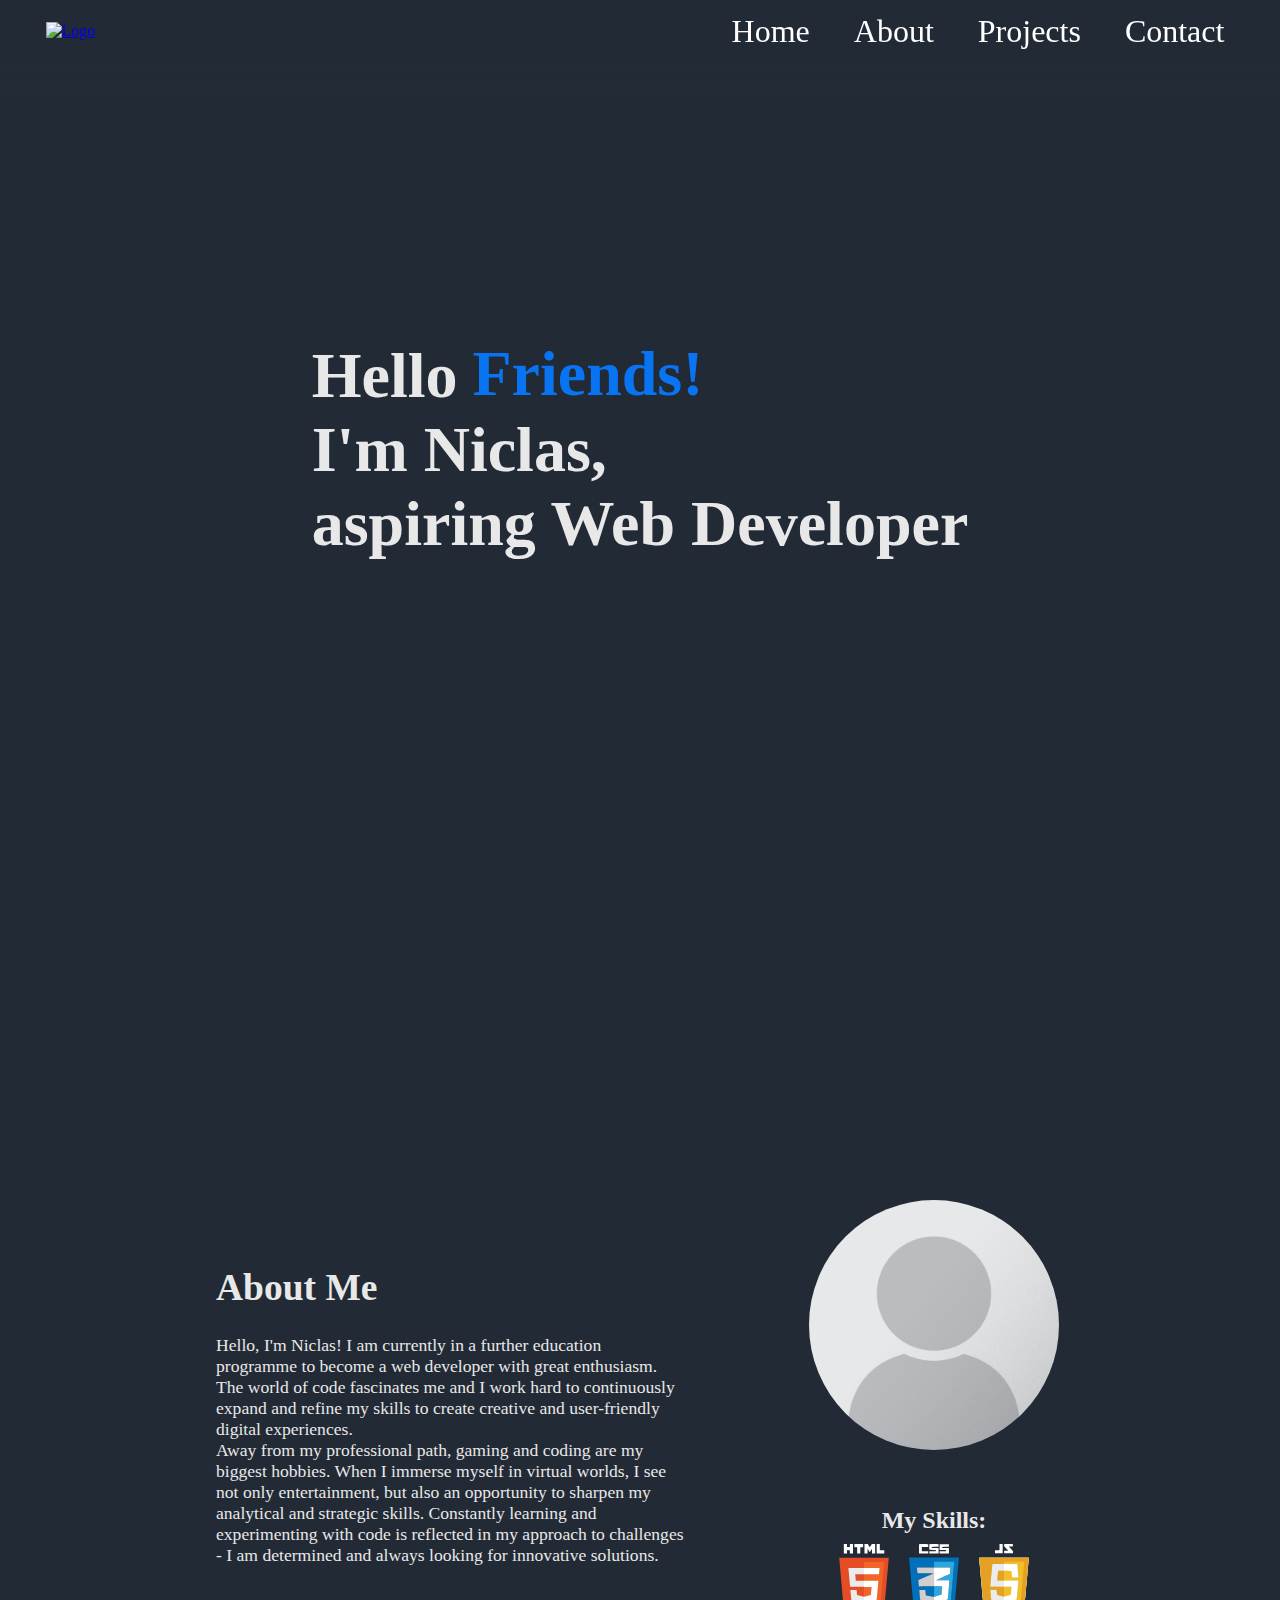
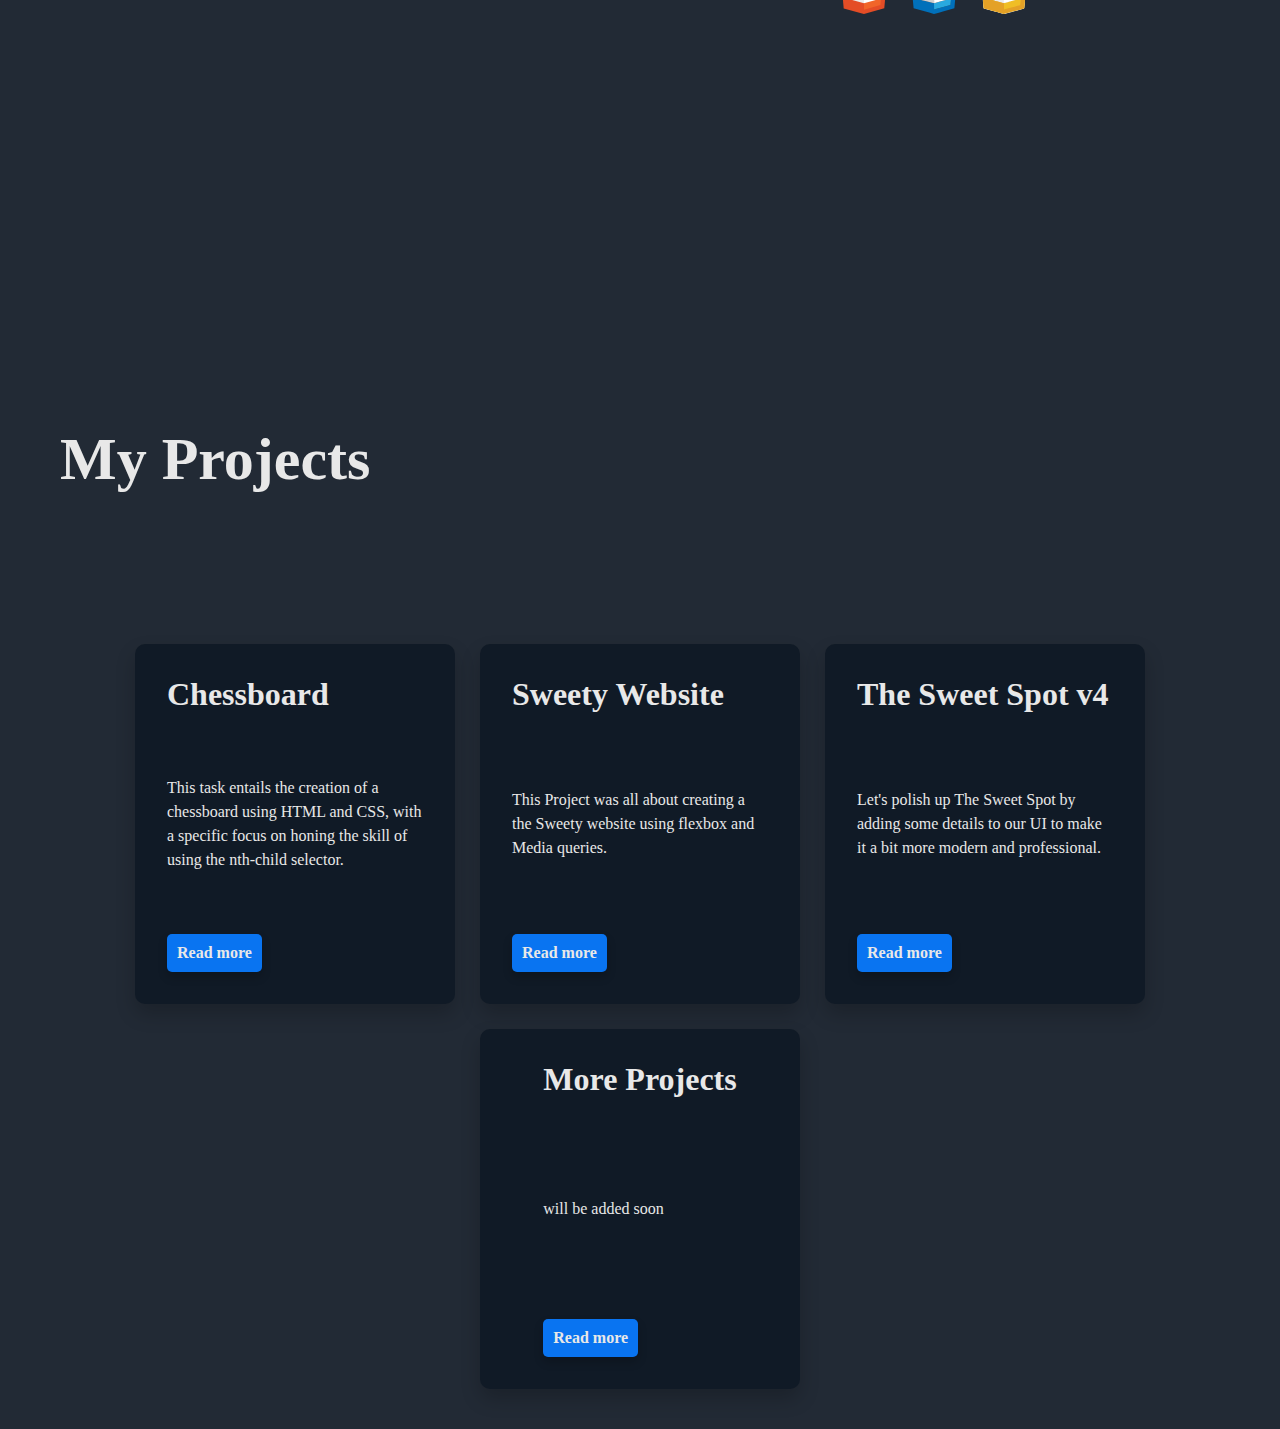
==== commit d748cb1e: "edit" ====
--- a/index.html
+++ b/index.html
@@ -28,8 +28,7 @@
     </header>
 
     <section id="contact" class="d-none">
-
-        <section class="container_contact">
+        <div class="container_contact">
             <div class="cover-photo">
                 <img src="images/Portrait_Placeholder.png" class="profile">
             </div>
@@ -41,12 +40,12 @@
                 <a href="https://github.com/Shadow-Nic" target="_blank"><i class="fa-brands fa-github"></i></a>
             </div>
             <a onclick="closeContact()">close</a>
-        </section>
-
+        </div>
     </section>
 
     <a href="#top" class="backTop" id="backTop"><img src="images/arrowup.png"></a>
 
+    <!-- Main -->
     <main>
         <section id="landing" class="landing">
             <div class="container_landing">
@@ -54,27 +53,22 @@
                     <span>Hello</span>
                     <div class="animation-LP">
                         <ul class="animation_List">
+                            <li class="_animation_List_Item">Friends!</li>
+                            <li class="_animation_List_Item">Coder!</li>
                             <li class="_animation_List_Item">World!</li>
-                            <li class="_animation_List_Item">Coder!</li>
-                            <li class="_animation_List_Item">Friends!</li>
                         </ul>
                     </div>
                 </div>
-
                 <p>I'm Niclas, <br>
                     aspiring Web Developer
                 </p>
-
             </div>
-
         </section>
 
         <section id="about" class="">
-
             <div class="about_head">
                 <h2>About Me</h2>
             </div>
-
             <div class="about_text">
                 <p>Hello, I'm Niclas! I am currently in a further education programme to become a web developer with
                     great enthusiasm. The world of code fascinates me and I work hard to continuously expand and refine
@@ -89,14 +83,12 @@
             <div class="about_pic">
                 <img src="images/Portrait_Placeholder.png" alt="ME">
             </div>
-
             <div class="skill">
                 <h2>My Skills:</h2>
                 <div class="skill_List">
                     <img src="images/logos/HTML5_logo.svg" alt="HTML5" class="skills">
                     <img src="images/logos/CSS_3_logo.svg" alt="CSS" class="skills">
                     <img src="images/logos/Javascript-logo.svg" alt="JavaScript" class="skills">
-
                 </div>
             </div>
         </section>
@@ -153,21 +145,14 @@
                         <a href="" target="_blank" class="btn">Read more</a>
                     </div>
                 </div>
-
-
-                </div>
-
             </section>
         </section>
-
     </main>
 
-    <footer></footer>
+    <footer>
+    </footer>
 
-    <script src="script.js"></script>
 </body>
-
-
-
+<script src="script.js"></script>
 
 </html>